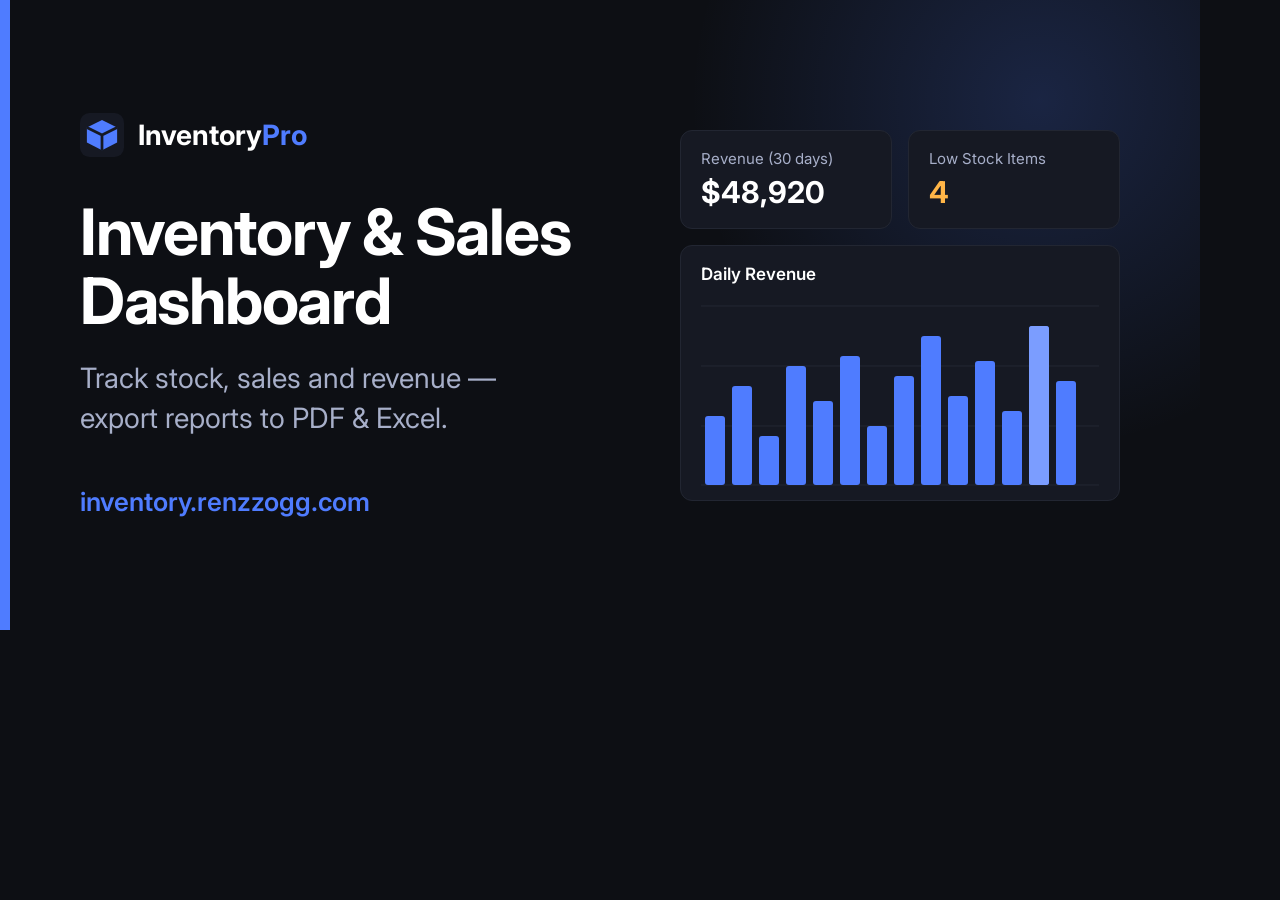
==== docs/og-image.html @ c8e73c8d "Agrega imagen Open Graph y metadatos para compartir el enlace" ====
<!DOCTYPE html>
<!--
  Plantilla de la imagen Open Graph (1200×630) de inventory.renzzogg.com.
  Se captura con Chrome headless y el PNG va a og-image.png (raíz del repo).
  Regenerarla (con `python3 -m http.server 8000` corriendo en la raíz; desde WSL
  se usa el Chrome de Windows, y la salida va con ruta de Windows):
    "/mnt/c/Program Files/Google/Chrome/Application/chrome.exe" --headless=new \
      --hide-scrollbars --window-size=1200,630 --virtual-time-budget=5000 \
      --screenshot="$(wslpath -w "$PWD/og-image.png")" \
      http://localhost:8000/docs/og-image.html
-->
<html lang="en">
<head>
  <meta charset="UTF-8">
  <meta name="robots" content="noindex">
  <title>OG image — Inventory & Sales Dashboard</title>
  <link rel="preconnect" href="https://fonts.googleapis.com">
  <link rel="preconnect" href="https://fonts.gstatic.com" crossorigin>
  <link rel="stylesheet" href="https://fonts.googleapis.com/css2?family=Inter:wght@400;500;600;700&display=swap">
  <style>
    /* Mismos colores que styles.css */
    :root {
      --bg-main: #0d0f14;
      --bg-card: #161923;
      --border-color: #222632;
      --text-primary: #ffffff;
      --text-secondary: #a7afc9;
      --accent: #4f7cff;
      --warning: #ffb547;
      --font: "Inter", system-ui, sans-serif;
    }

    * { box-sizing: border-box; margin: 0; }

    html, body {
      width: 1200px;
      height: 630px;
      overflow: hidden;
    }

    body {
      position: relative;
      background: var(--bg-main);
      color: var(--text-primary);
      font-family: var(--font);
      padding: 72px 80px;
      display: flex;
      align-items: center;
      gap: 56px;
    }

    /* Brillo azul en la esquina */
    body::before {
      content: "";
      position: absolute;
      top: -280px;
      right: -220px;
      width: 760px;
      height: 760px;
      background: radial-gradient(circle, rgba(79, 124, 255, 0.20), transparent 65%);
    }

    /* Barra de acento a la izquierda */
    body::after {
      content: "";
      position: absolute;
      left: 0;
      top: 0;
      bottom: 0;
      width: 10px;
      background: var(--accent);
    }

    .text {
      position: relative;
      flex: 1;
      display: flex;
      flex-direction: column;
    }

    .brand {
      display: flex;
      align-items: center;
      gap: 14px;
      font-size: 28px;
      font-weight: 700;
    }

    .brand span { color: var(--accent); }

    .title {
      margin-top: 40px;
      font-size: 64px;
      font-weight: 700;
      line-height: 1.08;
      letter-spacing: -0.02em;
    }

    .tagline {
      margin-top: 24px;
      font-size: 28px;
      line-height: 1.4;
      color: var(--text-secondary);
    }

    .url {
      margin-top: 48px;
      font-size: 26px;
      font-weight: 600;
      color: var(--accent);
    }

    /* Vista previa decorativa del dashboard */
    .preview {
      position: relative;
      width: 440px;
      display: flex;
      flex-direction: column;
      gap: 16px;
    }

    .cards {
      display: grid;
      grid-template-columns: 1fr 1fr;
      gap: 16px;
    }

    .card,
    .chart {
      background: var(--bg-card);
      border: 1px solid var(--border-color);
      border-radius: 12px;
    }

    .card { padding: 18px 20px; }

    .card-label {
      font-size: 15px;
      color: var(--text-secondary);
    }

    .card-value {
      margin-top: 6px;
      font-size: 30px;
      font-weight: 700;
    }

    .card-value.warning { color: var(--warning); }

    .chart { padding: 18px 20px 14px; }

    .chart-title {
      font-size: 17px;
      font-weight: 600;
      margin-bottom: 12px;
    }

    .chart svg { display: block; }
  </style>
</head>
<body>
  <div class="text">
    <div class="brand">
      <svg width="44" height="44" viewBox="0 0 32 32" aria-hidden="true">
        <rect width="32" height="32" rx="7" fill="#161923"/>
        <path d="M16 5 27 10.5v11L16 27 5 21.5v-11Z" fill="#4f7cff"/>
        <path d="M5 10.5 16 16l11-5.5M16 16v11" fill="none" stroke="#161923" stroke-width="2" stroke-linejoin="round"/>
      </svg>
      <div>Inventory<span>Pro</span></div>
    </div>
    <h1 class="title">Inventory &amp; Sales Dashboard</h1>
    <p class="tagline">Track stock, sales and revenue —<br>export reports to PDF &amp; Excel.</p>
    <p class="url">inventory.renzzogg.com</p>
  </div>

  <div class="preview" aria-hidden="true">
    <div class="cards">
      <div class="card">
        <p class="card-label">Revenue (30 days)</p>
        <p class="card-value">$48,920</p>
      </div>
      <div class="card">
        <p class="card-label">Low Stock Items</p>
        <p class="card-value warning">4</p>
      </div>
    </div>
    <div class="chart">
      <p class="chart-title">Daily Revenue</p>
      <svg width="398" height="190" viewBox="0 0 398 190">
        <g stroke="#222632" stroke-width="1">
          <line x1="0" y1="10" x2="398" y2="10"/>
          <line x1="0" y1="70" x2="398" y2="70"/>
          <line x1="0" y1="130" x2="398" y2="130"/>
          <line x1="0" y1="189" x2="398" y2="189"/>
        </g>
        <g fill="#4f7cff">
          <rect x="4"   y="120" width="20" height="69"  rx="3"/>
          <rect x="31"  y="90"  width="20" height="99"  rx="3"/>
          <rect x="58"  y="140" width="20" height="49"  rx="3"/>
          <rect x="85"  y="70"  width="20" height="119" rx="3"/>
          <rect x="112" y="105" width="20" height="84"  rx="3"/>
          <rect x="139" y="60"  width="20" height="129" rx="3"/>
          <rect x="166" y="130" width="20" height="59"  rx="3"/>
          <rect x="193" y="80"  width="20" height="109" rx="3"/>
          <rect x="220" y="40"  width="20" height="149" rx="3"/>
          <rect x="247" y="100" width="20" height="89"  rx="3"/>
          <rect x="274" y="65"  width="20" height="124" rx="3"/>
          <rect x="301" y="115" width="20" height="74"  rx="3"/>
          <rect x="328" y="30"  width="20" height="159" rx="3"/>
          <rect x="355" y="85"  width="20" height="104" rx="3"/>
        </g>
        <rect x="328" y="30" width="20" height="159" rx="3" fill="#7b9dff"/>
      </svg>
    </div>
  </div>
</body>
</html>
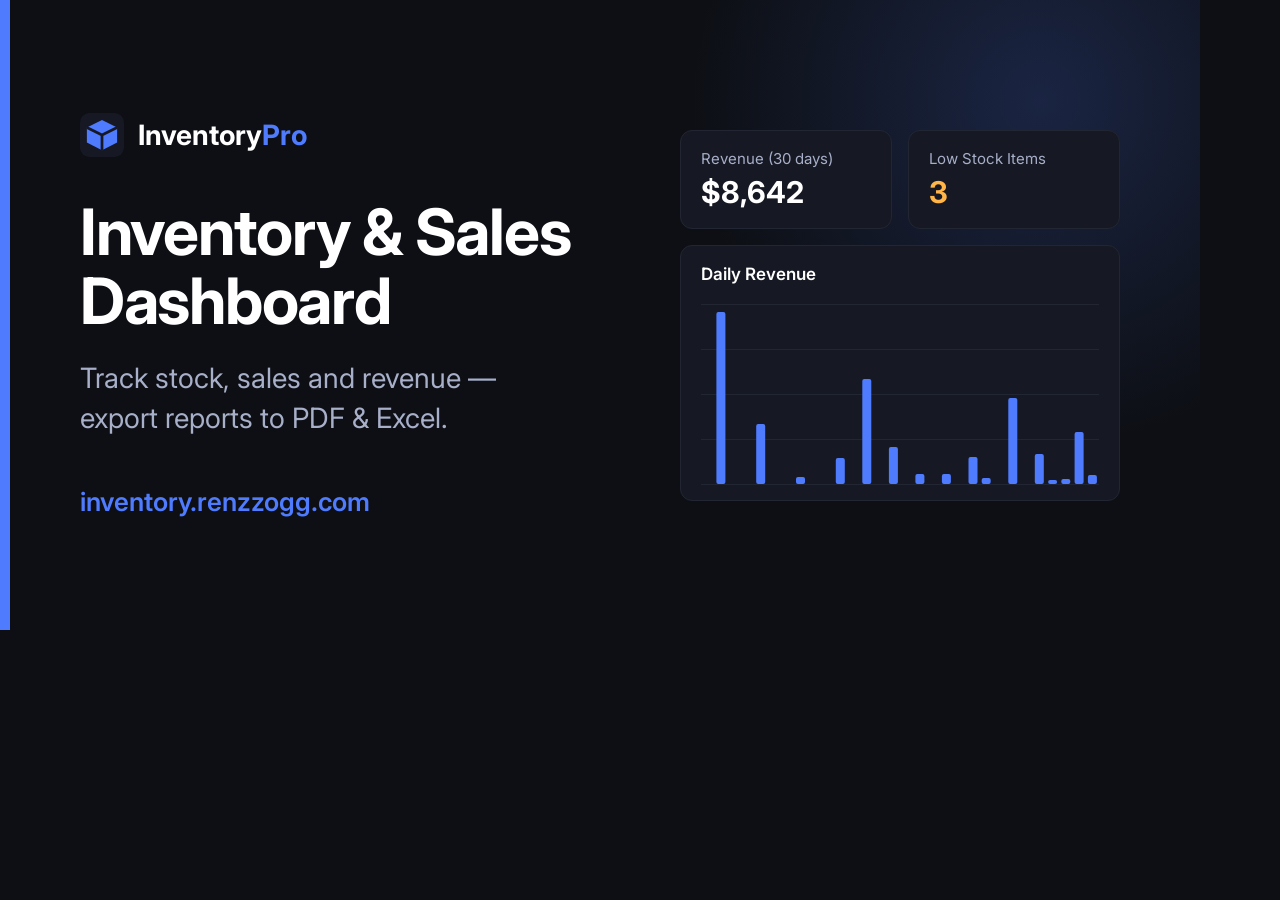
==== commit 8403a68f: "Usa las cifras y la forma real de los ingresos diarios en la imagen OG" ====
--- a/docs/og-image.html
+++ b/docs/og-image.html
@@ -177,39 +177,47 @@
     <div class="cards">
       <div class="card">
         <p class="card-label">Revenue (30 days)</p>
-        <p class="card-value">$48,920</p>
+        <p class="card-value">$8,642</p>
       </div>
       <div class="card">
         <p class="card-label">Low Stock Items</p>
-        <p class="card-value warning">4</p>
+        <p class="card-value warning">3</p>
       </div>
     </div>
     <div class="chart">
       <p class="chart-title">Daily Revenue</p>
+      <!--
+        Ingresos diarios reales de los últimos 30 días (getDailyRevenue(30) de app.js).
+        Las ventas de ejemplo se definen como "hace N días", así que la forma no cambia.
+        Escala: $0–$2,400 (igual que el eje de la gráfica real), 30 columnas de 398/30 px;
+        los días sin ventas no llevan barra.
+      -->
       <svg width="398" height="190" viewBox="0 0 398 190">
         <g stroke="#222632" stroke-width="1">
-          <line x1="0" y1="10" x2="398" y2="10"/>
-          <line x1="0" y1="70" x2="398" y2="70"/>
-          <line x1="0" y1="130" x2="398" y2="130"/>
-          <line x1="0" y1="189" x2="398" y2="189"/>
+          <line x1="0" y1="8.5" x2="398" y2="8.5"/>
+          <line x1="0" y1="53.5" x2="398" y2="53.5"/>
+          <line x1="0" y1="98.5" x2="398" y2="98.5"/>
+          <line x1="0" y1="143.5" x2="398" y2="143.5"/>
+          <line x1="0" y1="188.5" x2="398" y2="188.5"/>
         </g>
         <g fill="#4f7cff">
-          <rect x="4"   y="120" width="20" height="69"  rx="3"/>
-          <rect x="31"  y="90"  width="20" height="99"  rx="3"/>
-          <rect x="58"  y="140" width="20" height="49"  rx="3"/>
-          <rect x="85"  y="70"  width="20" height="119" rx="3"/>
-          <rect x="112" y="105" width="20" height="84"  rx="3"/>
-          <rect x="139" y="60"  width="20" height="129" rx="3"/>
-          <rect x="166" y="130" width="20" height="59"  rx="3"/>
-          <rect x="193" y="80"  width="20" height="109" rx="3"/>
-          <rect x="220" y="40"  width="20" height="149" rx="3"/>
-          <rect x="247" y="100" width="20" height="89"  rx="3"/>
-          <rect x="274" y="65"  width="20" height="124" rx="3"/>
-          <rect x="301" y="115" width="20" height="74"  rx="3"/>
-          <rect x="328" y="30"  width="20" height="159" rx="3"/>
-          <rect x="355" y="85"  width="20" height="104" rx="3"/>
+          <rect x="15.4" y="16" width="9" height="172" rx="2"/>
+          <rect x="55.2" y="128" width="9" height="60" rx="2"/>
+          <rect x="95" y="181" width="9" height="7" rx="2"/>
+          <rect x="134.8" y="162" width="9" height="26" rx="2"/>
+          <rect x="161.3" y="83" width="9" height="105" rx="2"/>
+          <rect x="187.9" y="151" width="9" height="37" rx="2"/>
+          <rect x="214.4" y="178" width="9" height="10" rx="2"/>
+          <rect x="240.9" y="178" width="9" height="10" rx="2"/>
+          <rect x="267.5" y="161" width="9" height="27" rx="2"/>
+          <rect x="280.7" y="182" width="9" height="6" rx="2"/>
+          <rect x="307.3" y="102" width="9" height="86" rx="2"/>
+          <rect x="333.8" y="158" width="9" height="30" rx="2"/>
+          <rect x="347.1" y="184" width="9" height="4" rx="2"/>
+          <rect x="360.3" y="183" width="9" height="5" rx="2"/>
+          <rect x="373.6" y="136" width="9" height="52" rx="2"/>
+          <rect x="386.9" y="179" width="9" height="9" rx="2"/>
         </g>
-        <rect x="328" y="30" width="20" height="159" rx="3" fill="#7b9dff"/>
       </svg>
     </div>
   </div>
